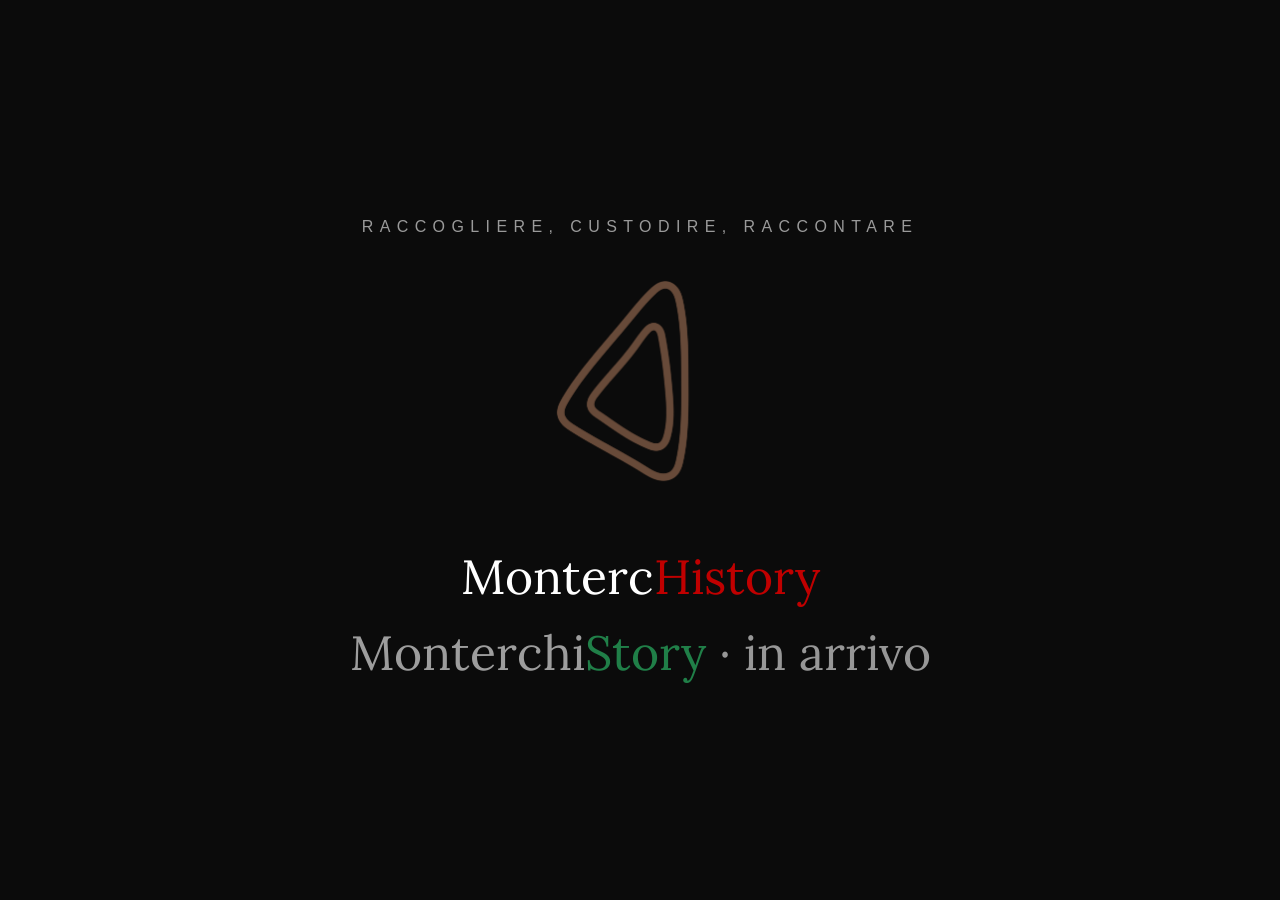
==== index.html @ 23e5a447 "Update index.html for mobile version" ====
<!DOCTYPE html>
<html lang="it">
<head>
<meta name="viewport" content="width=device-width, initial-scale=1.0">
<meta charset="UTF-8">
<title>Monterchistory</title>
<link href="https://fonts.googleapis.com/css2?family=Lora:wght@700&display=swap" rel="stylesheet">
<style>
/* =====================
   GLOBAL STYLES
===================== */
html, body {
  margin: 0;
  padding: 0;
  height: 100%;
  font-family: 'Helvetica Neue', Arial, sans-serif;
  background: #0b0b0b;
  color: #f5f5f5;
  overflow-x: hidden;
}
body { display: flex; flex-direction: column; }
a { color: #f5f5f5; text-decoration: none; }

/* =====================
   HOMEPAGE STYLES
===================== */
.home {
  height: 100vh;
  display: flex;
  flex-direction: column;
  justify-content: center;
  align-items: center;
  text-align: center;
}
.sovra-logo { letter-spacing: 0.4em; text-transform: uppercase; font-size: 1rem; margin-bottom: 20px; color: #9a9a9a; }
.logo { width: 250px; height: 250px; margin-bottom: 40px; }
.links { display: flex; flex-direction: column; gap: 15px; align-items: center; }
.links a, .links span { font-size: 3rem; display: inline-flex; align-items: center; font-family: 'Lora', serif; }
.white{color:#fff}
.red{color:#c00000}
.green{color:#2ecc71}
.shaded { opacity: 0.6; }
.brand{white-space:nowrap}

/* =====================
   HOVER EFFECT HOMEPAGE TITLES
===================== */
.home .links a span.brand,
.home .links span.brand {
  transition: transform 0.25s ease;
}
.home .links a span.brand:hover,
.home .links span.brand:hover {
  transform: scale(1.05);
}

/* =====================
   PAGE STYLES (MISSIONE, GALLERIA, CONTATTI)
===================== */
.page { min-height: 100vh; padding: 80px 10vw; display: none; }
.supertitle { text-transform: uppercase; letter-spacing: 0.3em; font-size: 0.7rem; color: #9a9a9a; margin-bottom: 20px; font-family: 'Helvetica Neue', Arial, sans-serif; }
.title { display: flex; align-items: center; gap: 15px; font-size: 2.5rem; font-weight: 700; cursor: pointer; font-family: 'Lora', serif; }
.title img { width: 50px; height: 50px; }
.nav { margin: 30px 0; display: flex; gap: 20px; font-family: 'Helvetica Neue', Arial, sans-serif; }
.nav a.active { border-bottom: 2px solid #f5f5f5; }
.content { max-width: 700px; line-height: 1.6; color: #e0e0e0; font-family: 'Helvetica Neue', Arial, sans-serif; }

/* =====================
   GALLERY STYLES
===================== */
.gallery {
  display: grid;
  grid-template-columns: repeat(auto-fit, minmax(200px, 1fr));
  gap: 20px;
  width: 100%;
  justify-items: center;
  margin-top: 2rem;
}
.gallery img {
  width: 100%;
  height: 120px;
  object-fit: cover;
  cursor: pointer;
  transition: transform .25s;
}
.gallery img:hover { transform: scale(1.05); }

/* =====================
   CONTACT LINK STYLES
===================== */
.contact-link {
  color: #0000EE; /* classico blu dei link */
  text-decoration: underline;
}

/* =====================
   LIGHTBOX STYLES
===================== */
.lightbox { position: fixed; inset: 0; background: rgba(0,0,0,0.9); display: none; flex-direction: column; align-items: center; justify-content: center; z-index: 10; }
.lightbox img { max-width: 80%; max-height: 60vh; }
.lightbox .desc { margin-top: 20px; color: #f5f5f5; font-family: 'Helvetica Neue', Arial, sans-serif; }
.close { position: absolute; top: 30px; right: 40px; font-size: 2rem; cursor: pointer; }
.arrow { position: absolute; top: 50%; font-size: 3rem; cursor: pointer; user-select: none; }
.arrow.left { left: 40px; }
.arrow.right { right: 40px; }

/* =====================
   MOBILE STYLES
===================== */
@media (max-width: 768px) {

  /* HOME */
  .sovra-logo {
    font-size: 0.7rem;
    letter-spacing: 0.2em;
    margin-bottom: 15px;
  }

  .logo {
    width: 160px;
    height: 160px;
    margin-bottom: 25px;
  }

  .links a,
  .links span {
    font-size: 1.8rem;
  }

  /* PAGES */
  .page {
    padding: 60px 6vw;
  }

  .title {
    font-size: 1.8rem;
    gap: 10px;
  }

  .title img {
    width: 36px;
    height: 36px;
  }

  .nav {
    flex-wrap: wrap;
    gap: 15px;
    font-size: 0.9rem;
  }

  .content {
    font-size: 0.95rem;
    line-height: 1.7;
  }

  /* GALLERY */
  .gallery {
    grid-template-columns: repeat(auto-fit, minmax(140px, 1fr));
  }

  .gallery img {
    height: 100px;
  }

  /* LIGHTBOX */
  .lightbox img {
    max-width: 92%;
    max-height: 55vh;
  }

  .arrow {
    font-size: 2.2rem;
  }

  .arrow.left { left: 15px; }
  .arrow.right { right: 15px; }

  .close {
    top: 15px;
    right: 20px;
    font-size: 1.6rem;
  }
}

</style>
</head>
<body oncontextmenu="return false;">

<!-- =====================
     HOMEPAGE SECTION
===================== -->
<section class="home" id="home">
  <div class="sovra-logo">Raccogliere, custodire, raccontare</div>
  <img class="logo" src="img/logo/logo-monterchistory.png" alt="Monterchistory logo">
  <div class="links">
    <a href="#" onclick="event.preventDefault(); openPage('missione');"><span class="brand"><span class="white">Monterc</span><span class="red">History</span></span></a>
    <span class="brand shaded"><span class="white">Monterchi</span><span class="green">Story</span> &nbsp;· in arrivo</span>
  </div>
</section>

<!-- =====================
     MISSION PAGE
===================== -->
<section class="page" id="missione">
  <div class="supertitle">Dalle radici al presente</div>
  <div class="title" onclick="openPage('home')"><img src="img/logo/logo-monterchistory.png" alt="Monterchistory logo piccolo"><span class="brand"><span class="white">Monterc</span><span class="red">History</span></span></div>
  <div class="nav">
    <a class="active">Missione</a>
    <a href="#" onclick="openPage('galleria')">Galleria</a>
    <a href="#" onclick="openPage('contatti')">Contatti</a>
  </div>
  <div class="content">
    Il progetto MontercHistory nasce con l’obiettivo di recuperare e conservare la memoria storica di Monterchi.
    <br><br>
    Attraverso la raccolta di testimonianze, fotografie, documenti e ricostruzioni storiche, il progetto preserva 
    l’identità e le tradizioni del paese, rendendola fruibile e accessibile alle generazioni presenti e future.
  </div>
</section>

<!-- =====================
     GALLERY PAGE
===================== -->
<section class="page" id="galleria">
  <div class="supertitle">Dalle radici al presente</div>
  <div class="title" onclick="openPage('home')"><img src="img/logo/logo-monterchistory.png" alt="Monterchistory logo piccolo"><span class="brand"><span class="white">Monterc</span><span class="red">History</span></span></div>
  <div class="nav">
    <a href="#" onclick="openPage('missione')">Missione</a>
    <a class="active">Galleria</a>
    <a href="#" onclick="openPage('contatti')">Contatti</a>
  </div>
  <div class="gallery" id="galleryContainer"></div>
</section>

<!-- =====================
     CONTACTS PAGE
===================== -->
<section class="page" id="contatti">
  <div class="supertitle">Dalle radici al presente</div>
  <div class="title" onclick="openPage('home')"><img src="img/logo/logo-monterchistory.png" alt="Monterchistory logo piccolo"><span class="brand"><span class="white">Monterc</span><span class="red">History</span></span></div>
  <div class="nav">
    <a href="#" onclick="openPage('missione')">Missione</a>
    <a href="#" onclick="openPage('galleria')">Galleria</a>
    <a class="active">Contatti</a>
  </div>
  <div class="content">
  <p>Se vuoi metterti in contatto o hai materiale fotografico, video o documenti riguardanti Monterchi, contattaci:</p>
  <p>Email: <a href="mailto:info@monterchistory.it" class="contact-link">info@monterchistory.it</a></p>
  <p>Facebook: <a href="https://www.facebook.com/Monterchistory.it" target="_blank" class="contact-link">facebook.com/monterchistory.it</a></p>
  <p>Instagram: <a href="https://www.instagram.com/monterchistory" target="_blank" class="contact-link">instagram.com/monterchistory</a></p>
  </div>
</section>

<!-- =====================
     LIGHTBOX SECTION
===================== -->
<div class="lightbox" id="lightbox">
  <div class="close" onclick="closeLightbox()">✕</div>
  <div class="arrow left" onclick="prevImg()">‹</div>
  <img id="lightImg" src="">
  <div class="arrow right" onclick="nextImg()">›</div>
  <div class="desc" id="lightDesc"></div>
</div>

<!-- =====================
     SCRIPT SECTION
===================== -->
<script>
const pages = ['missione','galleria','contatti'];
function openPage(id){
  document.getElementById('home').style.display = (id === 'home') ? 'flex' : 'none';
  pages.forEach(p=>{
    const el = document.getElementById(p);
    if(el) el.style.display = (p === id) ? 'block' : 'none';
  });
  document.getElementById('lightbox').style.display='none';
}

const galleryImages = [
  {src:'img/fotografie/IV001.JPG', desc:'Descrizione immagine 1'},
  {src:'img/fotografie/IV002.JPG', desc:'Descrizione immagine 2'},
  {src:'img/fotografie/IV003.JPG', desc:'Descrizione immagine 3'}
];

const galleryContainer = document.getElementById('galleryContainer');
galleryImages.forEach((img, index) => {
  const imageElem = document.createElement('img');
  imageElem.src = img.src;
  imageElem.onclick = () => openLightbox(index);
  galleryContainer.appendChild(imageElem);
});

let current = 0;
function openLightbox(i){ current=i; document.getElementById('lightImg').src=galleryImages[i].src; document.getElementById('lightDesc').innerText=galleryImages[i].desc; document.getElementById('lightbox').style.display='flex'; }
function closeLightbox(){ document.getElementById('lightbox').style.display='none'; }
function nextImg(){ current=(current+1)%galleryImages.length; openLightbox(current); }
function prevImg(){ current=(current-1+galleryImages.length)%galleryImages.length; openLightbox(current); }
document.addEventListener('dragstart', e=>e.preventDefault());
</script>
</body>
</html>
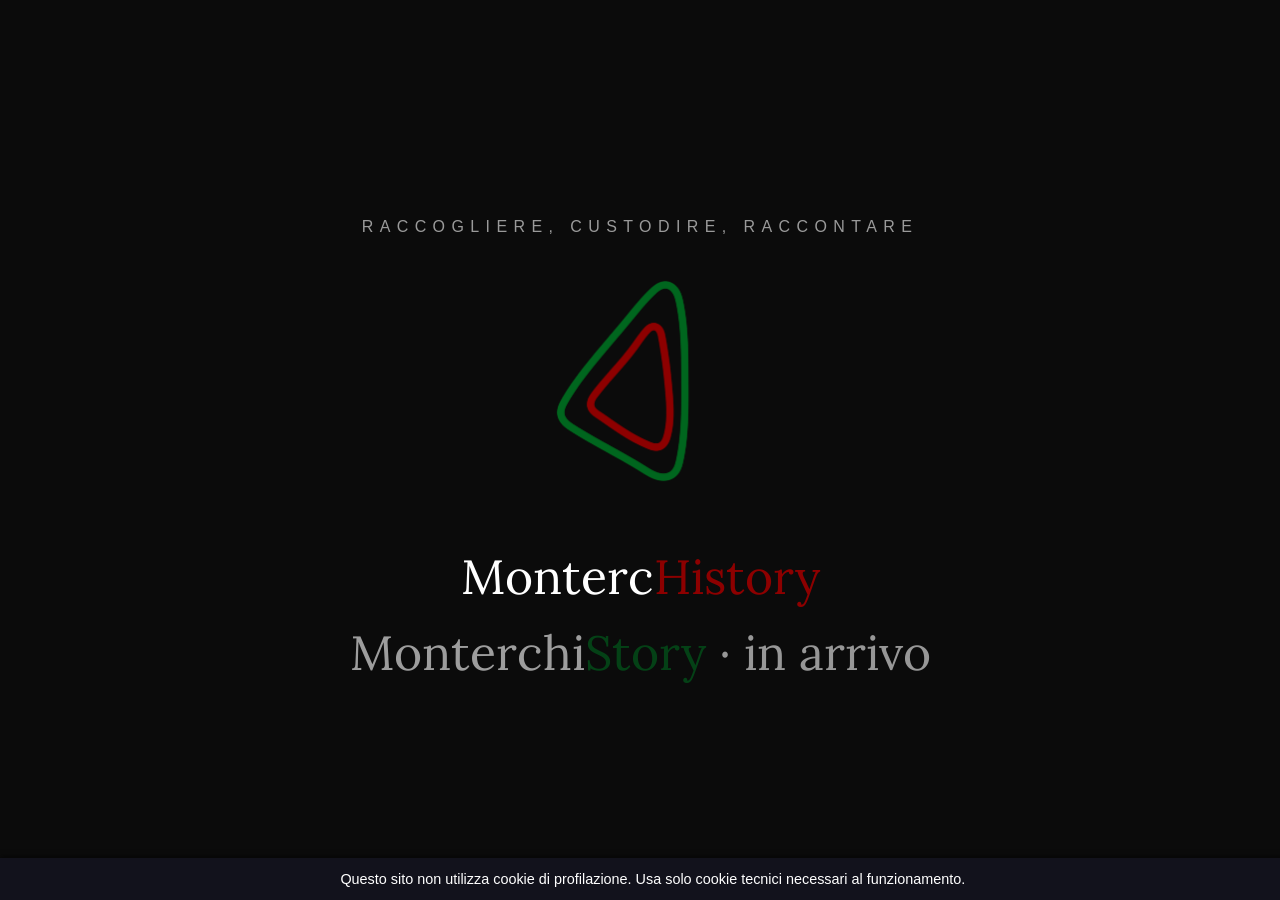
==== commit b782e515: "Update index.html Primo upload di foto esteso con didascalie. Modifiche minori." ====
--- a/index.html
+++ b/index.html
@@ -1,7 +1,6 @@
 <!DOCTYPE html>
 <html lang="it">
 <head>
-<meta name="viewport" content="width=device-width, initial-scale=1.0">
 <meta charset="UTF-8">
 <title>Monterchistory</title>
 <link href="https://fonts.googleapis.com/css2?family=Lora:wght@700&display=swap" rel="stylesheet">
@@ -37,8 +36,8 @@
 .links { display: flex; flex-direction: column; gap: 15px; align-items: center; }
 .links a, .links span { font-size: 3rem; display: inline-flex; align-items: center; font-family: 'Lora', serif; }
 .white{color:#fff}
-.red{color:#c00000}
-.green{color:#2ecc71}
+.red{color:#8d0000ff}
+.green{color:#00661eff}
 .shaded { opacity: 0.6; }
 .brand{white-space:nowrap}
 
@@ -59,7 +58,7 @@
 ===================== */
 .page { min-height: 100vh; padding: 80px 10vw; display: none; }
 .supertitle { text-transform: uppercase; letter-spacing: 0.3em; font-size: 0.7rem; color: #9a9a9a; margin-bottom: 20px; font-family: 'Helvetica Neue', Arial, sans-serif; }
-.title { display: flex; align-items: center; gap: 15px; font-size: 2.5rem; font-weight: 700; cursor: pointer; font-family: 'Lora', serif; }
+.title { display: flex; align-items: center; gap: 0px; font-size: 2.5rem; font-weight: 700; cursor: pointer; font-family: 'Lora', serif; }
 .title img { width: 50px; height: 50px; }
 .nav { margin: 30px 0; display: flex; gap: 20px; font-family: 'Helvetica Neue', Arial, sans-serif; }
 .nav a.active { border-bottom: 2px solid #f5f5f5; }
@@ -89,7 +88,7 @@
    CONTACT LINK STYLES
 ===================== */
 .contact-link {
-  color: #0000EE; /* classico blu dei link */
+  color: #0000EE; /* blu per link */
   text-decoration: underline;
 }
 
@@ -98,88 +97,35 @@
 ===================== */
 .lightbox { position: fixed; inset: 0; background: rgba(0,0,0,0.9); display: none; flex-direction: column; align-items: center; justify-content: center; z-index: 10; }
 .lightbox img { max-width: 80%; max-height: 60vh; }
-.lightbox .desc { margin-top: 20px; color: #f5f5f5; font-family: 'Helvetica Neue', Arial, sans-serif; }
+.lightbox .desc { margin-top: 20px; color: #f5f5f5; font-family: 'Helvetica Neue', Arial, sans-serif; text-align: center;}
+.lightbox .desc p {margin: 0.8rem 0;line-height: 1.4;}
 .close { position: absolute; top: 30px; right: 40px; font-size: 2rem; cursor: pointer; }
 .arrow { position: absolute; top: 50%; font-size: 3rem; cursor: pointer; user-select: none; }
 .arrow.left { left: 40px; }
 .arrow.right { right: 40px; }
 
 /* =====================
-   MOBILE STYLES
-===================== */
-@media (max-width: 768px) {
-
-  /* HOME */
-  .sovra-logo {
-    font-size: 0.7rem;
-    letter-spacing: 0.2em;
-    margin-bottom: 15px;
-  }
-
-  .logo {
-    width: 160px;
-    height: 160px;
-    margin-bottom: 25px;
-  }
-
-  .links a,
-  .links span {
-    font-size: 1.8rem;
-  }
-
-  /* PAGES */
-  .page {
-    padding: 60px 6vw;
-  }
-
-  .title {
-    font-size: 1.8rem;
-    gap: 10px;
-  }
-
-  .title img {
-    width: 36px;
-    height: 36px;
-  }
-
-  .nav {
-    flex-wrap: wrap;
-    gap: 15px;
-    font-size: 0.9rem;
-  }
-
-  .content {
-    font-size: 0.95rem;
-    line-height: 1.7;
-  }
-
-  /* GALLERY */
-  .gallery {
-    grid-template-columns: repeat(auto-fit, minmax(140px, 1fr));
-  }
-
-  .gallery img {
-    height: 100px;
-  }
-
-  /* LIGHTBOX */
-  .lightbox img {
-    max-width: 92%;
-    max-height: 55vh;
-  }
-
-  .arrow {
-    font-size: 2.2rem;
-  }
-
-  .arrow.left { left: 15px; }
-  .arrow.right { right: 15px; }
-
-  .close {
-    top: 15px;
-    right: 20px;
-    font-size: 1.6rem;
-  }
+   COOKIE INFO BANNER
+===================== */
+#cookie-info-banner {
+  position: fixed;
+  bottom: 0;
+  left: 0;
+  width: 100%;
+  background: rgba(20,20,30,0.95);
+  color: #fff;
+  padding: 0.8rem;
+  text-align: center;
+  font-family: 'Helvetica Neue', Arial, sans-serif;
+  font-size: 0.9rem;
+  z-index: 2000;
+  box-shadow: 0 -2px 5px rgba(0,0,0,0.5);
+  display: none;
+}
+
+#cookie-info-banner.fade-out {
+  transition: opacity 1s ease;
+  opacity: 0;
 }
 
 </style>
@@ -210,10 +156,9 @@
     <a href="#" onclick="openPage('contatti')">Contatti</a>
   </div>
   <div class="content">
-    Il progetto MontercHistory nasce con l’obiettivo di recuperare e conservare la memoria storica di Monterchi.
+    Il progetto MontercHistory nasce con l’obiettivo di recuperare, conservare e valorizzare la memoria storica di Monterchi.
     <br><br>
-    Attraverso la raccolta di testimonianze, fotografie, documenti e ricostruzioni storiche, il progetto preserva 
-    l’identità e le tradizioni del paese, rendendola fruibile e accessibile alle generazioni presenti e future.
+    Attraverso la raccolta di testimonianze, fotografie, documenti e ricostruzioni storiche, il progetto punta a preservare l’identità e le tradizioni del paese, rendendole accessibili alle generazioni presenti e future.
   </div>
 </section>
 
@@ -243,9 +188,9 @@
     <a class="active">Contatti</a>
   </div>
   <div class="content">
-  <p>Se vuoi metterti in contatto o hai materiale fotografico, video o documenti riguardanti Monterchi, contattaci:</p>
+  <p>Se vuoi metterti in contatto con noi o hai materiale fotografico, video o documenti riguardanti Monterchi, scrivici:</p>
   <p>Email: <a href="mailto:info@monterchistory.it" class="contact-link">info@monterchistory.it</a></p>
-  <p>Facebook: <a href="https://www.facebook.com/Monterchistory.it" target="_blank" class="contact-link">facebook.com/monterchistory.it</a></p>
+  <p>Facebook: <a href="https://www.facebook.com/monterchistory.it" target="_blank" class="contact-link">facebook.com/monterchistory.it</a></p>
   <p>Instagram: <a href="https://www.instagram.com/monterchistory" target="_blank" class="contact-link">instagram.com/monterchistory</a></p>
   </div>
 </section>
@@ -276,10 +221,81 @@
 }
 
 const galleryImages = [
-  {src:'img/fotografie/IV001.JPG', desc:'Descrizione immagine 1'},
-  {src:'img/fotografie/IV002.JPG', desc:'Descrizione immagine 2'},
-  {src:'img/fotografie/IV003.JPG', desc:'Descrizione immagine 3'}
+
+  {src:'img/fotografie/LG011.JPG', desc: '<p>1. Monterchi - Vista da Mercatale.</p><p>Fonte: Lina Guadagni</p>'},
+  {src:'img/fotografie/IV001.JPG', desc: '<p>2. Monterchi - Vista del paese da la Reglia.</p><p>Fonte: MONTERCHI - Immagini e Vita</p>'},
+  {src:'img/fotografie/LG016.JPG', desc: '<p>3. Monterchi - Processione sulla neve.</p><p>Fonte: Lina Guadagni</p>'},
+  {src:'img/fotografie/SF001.JPG', desc: '<p></p><p>4. Fonte: Studio F10</p>'},
+  {src:'img/fotografie/SF002.JPG', desc: '<p>5. Monterchi - Vista da Le Cortine.</p><p>Fonte: Studio F10</p>'},
+  {src:'img/fotografie/LG005.JPG', desc: '<p>6. Monterchi - Via Garibaldi dopo il terremoto del 1917.</p><p>Fonte: Lina Guadagni</p>'},
+  {src:'img/fotografie/LG006.JPG', desc: '<p>7. Monterchi - Via Garibaldi prima del terremoto del 1917.</p><p>Fonte: Lina Guadagni</p>'},
+  {src:'img/fotografie/SF004.JPG', desc: '<p></p><p>8. Fonte: Studio F10</p>'},
+  {src:'img/fotografie/SF006.JPG', desc: '<p></p><p>9. Fonte: Studio F10</p>'},
+  {src:'img/fotografie/SF007.JPG', desc: '<p></p><p>10. Fonte: Studio F10</p>'},
+
+  {src:'img/fotografie/SF005.JPG', desc: '<p></p><p>11. Fonte: Studio F10</p>'},
+  {src:'img/fotografie/SF008.JPG', desc: '<p></p><p>12. Fonte: Studio F10</p>'},
+  {src:'img/fotografie/SF009.JPG', desc: '<p></p><p>13 Fonte: Studio F10</p>'},
+  {src:'img/fotografie/SF010.JPG', desc: '<p></p><p>14. Fonte: Studio F10</p>'},
+  {src:'img/fotografie/VN005.JPG', desc: '<p></p><p>15. Fonte: Veronica del Novanta</p>'},
+  {src:'img/fotografie/SF013.JPG', desc: '<p></p><p>16. Fonte: Studio F10</p>'},
+  {src:'img/fotografie/LG032.JPG', desc: '<p>17. Monterchi - Piazza del Mercatale.</p><p>Fonte: Lina Guadagni</p>'},
+  {src:'img/fotografie/LG013.JPG', desc: '<p></p><p>18. Fonte: Lina Guadagni</p>'},
+  {src:'img/fotografie/SF003.JPG', desc: '<p></p><p>19. Fonte: Studio F10</p>'},
+  {src:'img/fotografie/SF011.JPG', desc: '<p></p><p>20. Fonte: Studio F10</p>'},
+
+  {src:'img/fotografie/LG025.JPG', desc: '<p>21. Monterchi - Vista del Mercatale.</p><p>Fonte: Lina Guadagni</p>'},
+  {src:'img/fotografie/SF012.JPG', desc: '<p></p><p>22. Fonte: Studio F10</p>'},
+  {src:'img/fotografie/IV003.JPG', desc: '<p>23. Le Ville - Stazione ferroviaria.</p><p>Fonte: MONTERCHI - Immagini e Vita</p>'},
+  {src:'img/fotografie/SF017.JPG', desc: '<p></p><p>24. Fonte: Studio F10</p>'},
+  {src:'img/fotografie/SF019.JPG', desc: '<p></p><p>25. Fonte: Studio F10</p>'},
+  {src:'img/fotografie/JD001.JPG', desc: '<p>26. Monterchi - Via Mazzini prima del terremoto del 1917.</p><p>Fonte: Josiane Miglietti Delor</p>'},
+  {src:'img/fotografie/LG012.JPG', desc: '<p>27. Monterchi - Pompieri all\'interno della canonica crollata a causa del terremoto, 27 aprile 1917.</p><p>Fonte: Lina Guadagni</p>'},
+  {src:'img/fotografie/LG014.JPG', desc: '<p>28. Monterchi - Pompieri all\'interno della Chiesa di San Simeone collata a causa del terremoto, 11 maggio 1917.</p><p>Fonte: Lina Guadagni</p>'},
+  {src:'img/fotografie/SF014.JPG', desc: '<p></p><p>29. Fonte: Studio F10</p>'},
+  {src:'img/fotografie/SF015.JPG', desc: '<p></p><p>30. Fonte: Studio F10</p>'},
+
+  {src:'img/fotografie/SF016.JPG', desc: '<p></p><p>31. Fonte: Studio F10</p>'},
+  {src:'img/fotografie/LG007.JPG', desc: '<p>32. Monterchi - Piazza Umberto I dopo il terremoto del 1917.</p><p>Fonte: Lina Guadagni</p>'},
+  {src:'img/fotografie/LG008.JPG', desc: '<p></p><p>33. Fonte: Lina Guadagni</p>'},
+  {src:'img/fotografie/LG017.JPG', desc: '<p>34. Monterchi - Lavori di ricostruzione dopo il terremoto.</p><p>Fonte: Lina Guadagni</p>'},
+  {src:'img/fotografie/LG027.JPG', desc: '<p></p><p>35. Fonte: Lina Guadagni</p>'},
+  {src:'img/fotografie/LG035.JPG', desc: '<p>36. Molino elettrico di cereali - Giuntini.</p><p>Fonte: Lina Guadagni</p>'},
+  {src:'img/fotografie/LG004.JPG', desc: '<p></p><p>37. Fonte: Lina Guadagni</p>'},
+  {src:'img/fotografie/LG024.JPG', desc: '<p></p><p>38. Fonte: Lina Guadagni</p>'},
+  {src:'img/fotografie/SF018.JPG', desc: '<p></p><p>39. Fonte: Studio F10</p>'},
+  {src:'img/fotografie/LG015.JPG', desc: '<p></p><p>40. Fonte: Lina Guadagni</p>'},
+
+  {src:'img/fotografie/IV002.JPG', desc: '<p>41. Sosta durante la mietitura,  1939.</p><p>Fonte: MONTERCHI - Immagini e Vita</p>'},
+  {src:'img/fotografie/LG019.JPG', desc: '<p></p><p>42. Fonte: Lina Guadagni</p>'},
+  {src:'img/fotografie/LG020.JPG', desc: '<p></p><p>43. Fonte: Lina Guadagni</p>'},
+  {src:'img/fotografie/LG022.JPG', desc: '<p></p><p>44. Fonte: Lina Guadagni</p>'},
+  {src:'img/fotografie/IV005.JPG', desc: '<p>45. Ripoli - Lavorazione del tabacco, 1939.</p><p>Fonte: MONTERCHI - Immagini e Vita</p>'},
+  {src:'img/fotografie/IV004.JPG', desc: '<p>46. Lavorazione del tabacco, 1939.</p><p>Fonte: MONTERCHI - Immagini e Vita</p>'},
+  {src:'img/fotografie/LG001.JPG', desc: '<p></p><p>47. Fonte: Lina Guadagni</p>'},
+  {src:'img/fotografie/LG002.JPG', desc: '<p></p><p>48. Fonte: Lina Guadagni</p>'},
+  {src:'img/fotografie/LG003.JPG', desc: '<p>49. Coltivazione della vite.</p><p>Fonte: Lina Guadagni</p>'},
+  {src:'img/fotografie/LG009.JPG', desc: '<p></p><p>50. Fonte: Lina Guadagni</p>'},
+
+  {src:'img/fotografie/LG010.JPG', desc: '<p></p><p>51. Fonte: Lina Guadagni</p>'},
+  {src:'img/fotografie/LG018.JPG', desc: '<p>52. Scena di vita: bagno al fiume.</p><p>Fonte: Lina Guadagni</p>'},
+  {src:'img/fotografie/LG021.JPG', desc: '<p></p><p>53. Fonte: Lina Guadagni</p>'},
+  {src:'img/fotografie/LG023.JPG', desc: '<p></p><p>54. Fonte: Lina Guadagni</p>'},
+  {src:'img/fotografie/LG026.JPG', desc: '<p></p><p>55. Fonte: Lina Guadagni</p>'},
+  {src:'img/fotografie/LG028.JPG', desc: '<p></p><p>56. Fonte: Lina Guadagni</p>'},
+  {src:'img/fotografie/LG029.JPG', desc: '<p></p><p>57. Fonte: Lina Guadagni</p>'},
+  {src:'img/fotografie/LG030.JPG', desc: '<p></p><p>58. Fonte: Lina Guadagni</p>'},
+  {src:'img/fotografie/LG031.JPG', desc: '<p></p><p>59. Fonte: Lina Guadagni</p>'},
+  {src:'img/fotografie/LG033.JPG', desc: '<p>60. Monterchi - Benito Mussolini in visita.</p><p>Fonte: Lina Guadagni</p>'},
+
+  {src:'img/fotografie/LG034.JPG', desc: '<p></p><p>61. Fonte: Lina Guadagni</p>'},
+  {src:'img/fotografie/VN001.JPG', desc: '<p></p><p>62. Fonte: Veronica del Novanta</p>'},
+  {src:'img/fotografie/VN002.JPG', desc: '<p></p><p>63. Fonte: Veronica del Novanta</p>'},
+  {src:'img/fotografie/VN004.JPG', desc: '<p></p><p>64. Fonte: Veronica del Novanta</p>'},
+
+
 ];
+
 
 const galleryContainer = document.getElementById('galleryContainer');
 galleryImages.forEach((img, index) => {
@@ -290,12 +306,33 @@
 });
 
 let current = 0;
-function openLightbox(i){ current=i; document.getElementById('lightImg').src=galleryImages[i].src; document.getElementById('lightDesc').innerText=galleryImages[i].desc; document.getElementById('lightbox').style.display='flex'; }
+function openLightbox(i){ current=i; document.getElementById('lightImg').src=galleryImages[i].src; document.getElementById('lightDesc').innerHTML=galleryImages[i].desc; document.getElementById('lightbox').style.display='flex'; }
 function closeLightbox(){ document.getElementById('lightbox').style.display='none'; }
 function nextImg(){ current=(current+1)%galleryImages.length; openLightbox(current); }
 function prevImg(){ current=(current-1+galleryImages.length)%galleryImages.length; openLightbox(current); }
 document.addEventListener('dragstart', e=>e.preventDefault());
 </script>
+
+<div id="cookie-info-banner">
+  Questo sito non utilizza cookie di profilazione.
+  Usa solo cookie tecnici necessari al funzionamento.
+</div>
+
+<script>
+document.addEventListener('DOMContentLoaded', () => {
+  if (!localStorage.getItem('cookieInfoSeen')) {
+    const banner = document.getElementById('cookie-info-banner');
+    banner.style.display = 'block';
+
+    setTimeout(() => {
+      banner.classList.add('fade-out');
+      setTimeout(() => banner.style.display = 'none', 1000);
+    }, 10000);
+
+    localStorage.setItem('cookieInfoSeen', 'true');
+  }
+});
+</script>
+
 </body>
 </html>
-
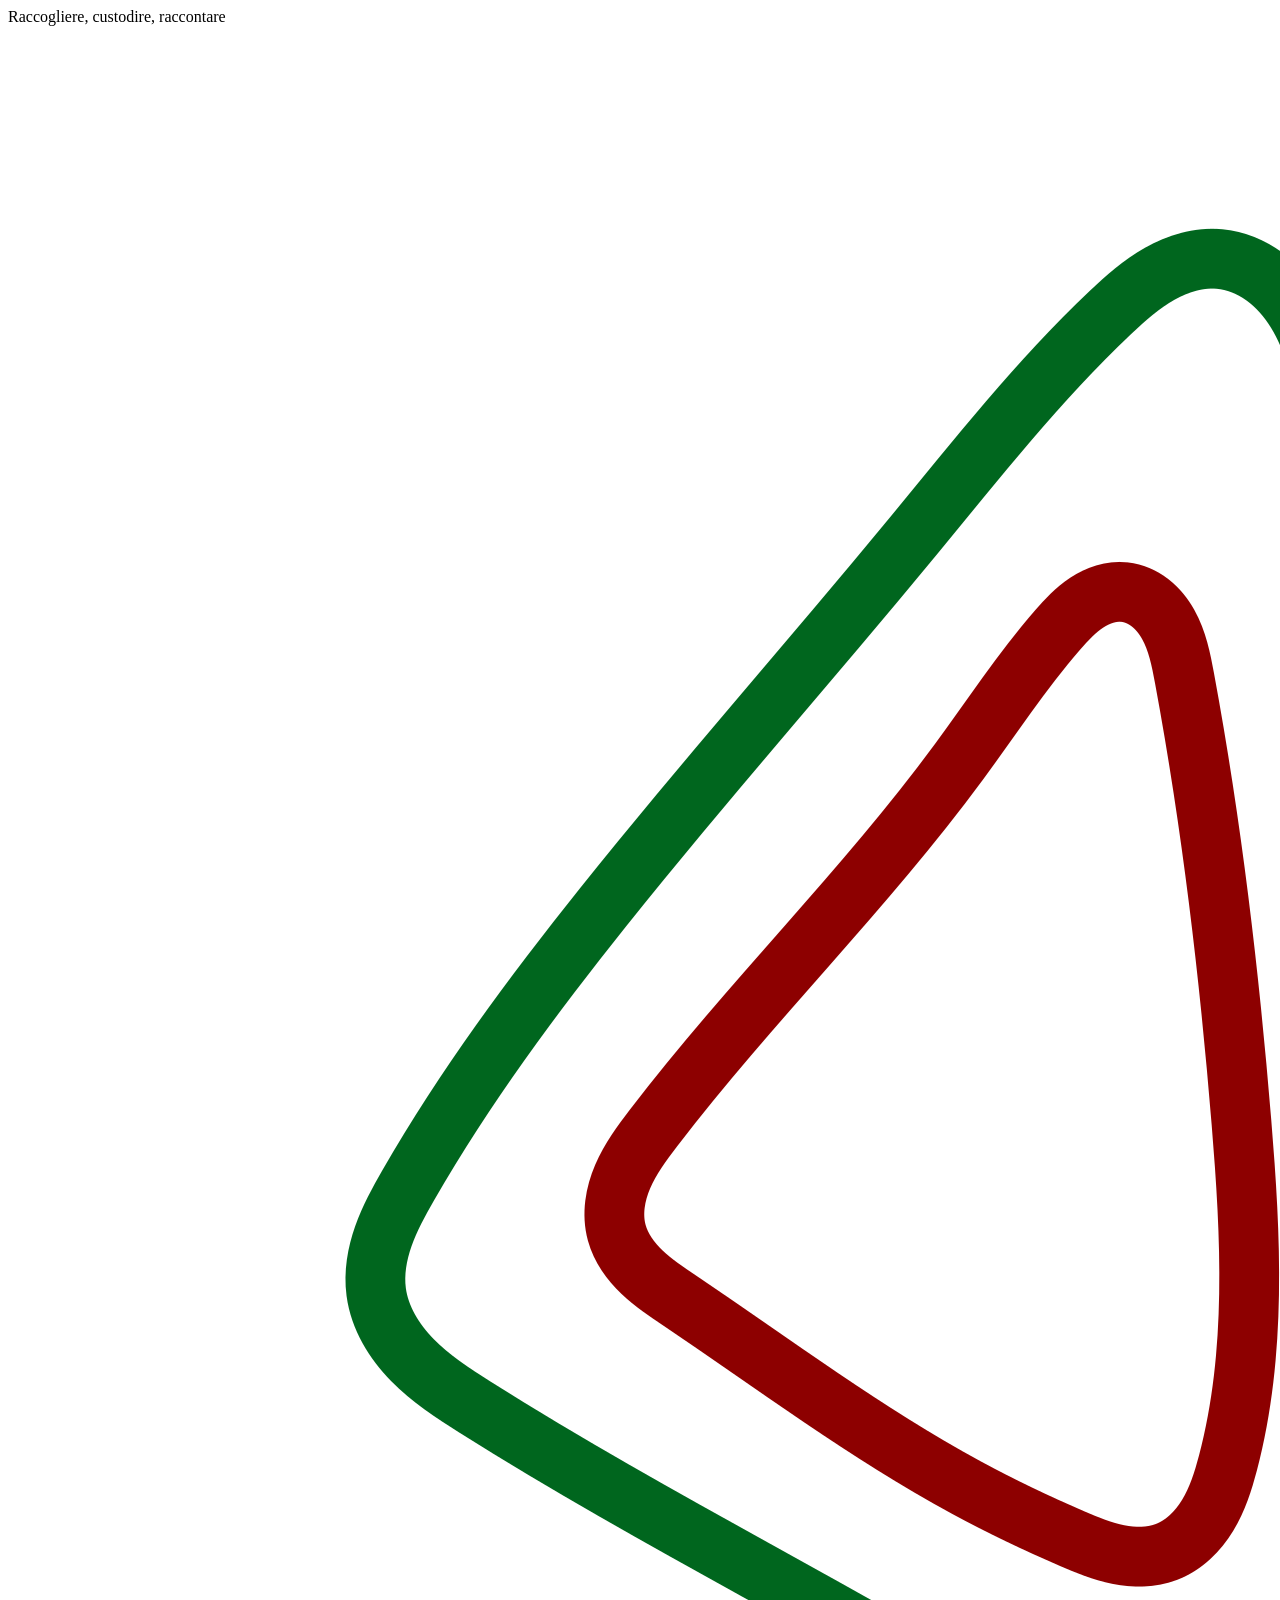
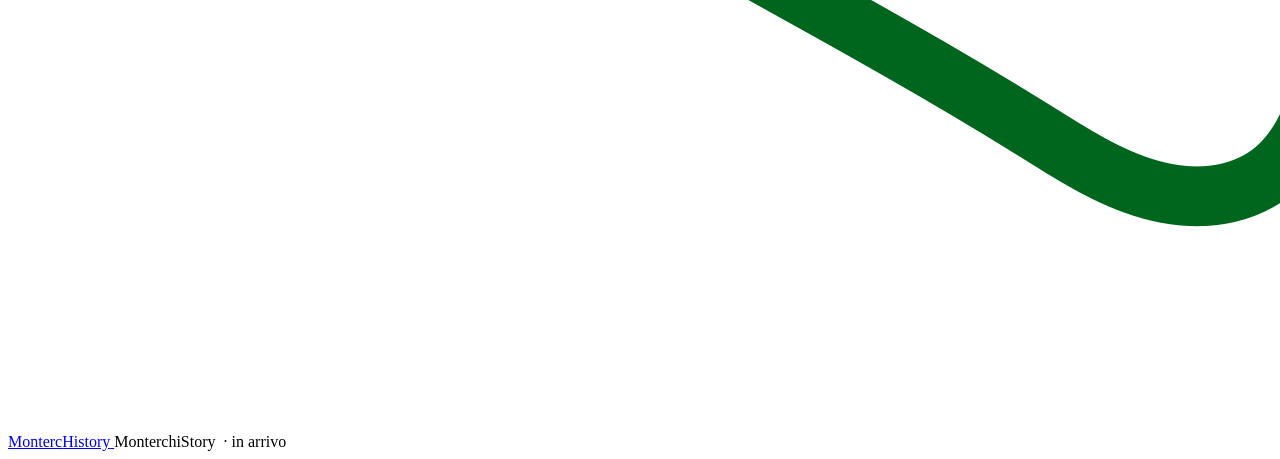
==== commit f2e926a6: "Index v2 con pagine separate" ====
--- a/index.html
+++ b/index.html
@@ -1,337 +1,56 @@
 <!DOCTYPE html>
 <html lang="it">
+
 <head>
 <meta charset="UTF-8">
-<title>Monterchistory</title>
+<meta name="viewport" content="width=device-width, initial-scale=1.0">
+
+<title>Monterchistory · Archivio storico di Monterchi</title>
+<meta name="description" content="Scopri Monterchistory: Raccogliere, Custodire e Raccontare la Storia di Monterchi attraverso Immagini, Documenti e Testimonianze.">
+
+<link rel="icon" type="image/png" sizes="48x48" href="favicon.png">
+<link rel="shortcut icon" href="favicon.ico">
+
 <link href="https://fonts.googleapis.com/css2?family=Lora:wght@700&display=swap" rel="stylesheet">
-<style>
-/* =====================
-   GLOBAL STYLES
-===================== */
-html, body {
-  margin: 0;
-  padding: 0;
-  height: 100%;
-  font-family: 'Helvetica Neue', Arial, sans-serif;
-  background: #0b0b0b;
-  color: #f5f5f5;
-  overflow-x: hidden;
-}
-body { display: flex; flex-direction: column; }
-a { color: #f5f5f5; text-decoration: none; }
+<link rel="stylesheet" href="css/style.css">
 
-/* =====================
-   HOMEPAGE STYLES
-===================== */
-.home {
-  height: 100vh;
-  display: flex;
-  flex-direction: column;
-  justify-content: center;
-  align-items: center;
-  text-align: center;
-}
-.sovra-logo { letter-spacing: 0.4em; text-transform: uppercase; font-size: 1rem; margin-bottom: 20px; color: #9a9a9a; }
-.logo { width: 250px; height: 250px; margin-bottom: 40px; }
-.links { display: flex; flex-direction: column; gap: 15px; align-items: center; }
-.links a, .links span { font-size: 3rem; display: inline-flex; align-items: center; font-family: 'Lora', serif; }
-.white{color:#fff}
-.red{color:#8d0000ff}
-.green{color:#00661eff}
-.shaded { opacity: 0.6; }
-.brand{white-space:nowrap}
+<!-- Open Graph / Facebook / Instagram -->
+<meta property="og:title" content="Monterchistory">
+<meta property="og:description" content="Scopri Monterchistory: Raccogliere, Custodire e Raccontare la Storia di Monterchi attraverso Immagini, Documenti e Testimonianze.">
+<meta property="og:image" content="https://monterchistory.it/img/og-cover.jpg">
+<meta property="og:url" content="https://monterchistory.it">
+<meta property="og:type" content="website">
 
-/* =====================
-   HOVER EFFECT HOMEPAGE TITLES
-===================== */
-.home .links a span.brand,
-.home .links span.brand {
-  transition: transform 0.25s ease;
-}
-.home .links a span.brand:hover,
-.home .links span.brand:hover {
-  transform: scale(1.05);
-}
+<!-- Twitter / X -->
+<meta name="twitter:card" content="summary_large_image">
+<meta name="twitter:title" content="Monterchistory">
+<meta name="twitter:description" content="Scopri Monterchistory: Raccogliere, Custodire e Raccontare la Storia di Monterchi attraverso Immagini, Documenti e Testimonianze.">
+<meta name="twitter:image" content="https://monterchistory.it/img/og-cover.jpg">
+</head>
 
-/* =====================
-   PAGE STYLES (MISSIONE, GALLERIA, CONTATTI)
-===================== */
-.page { min-height: 100vh; padding: 80px 10vw; display: none; }
-.supertitle { text-transform: uppercase; letter-spacing: 0.3em; font-size: 0.7rem; color: #9a9a9a; margin-bottom: 20px; font-family: 'Helvetica Neue', Arial, sans-serif; }
-.title { display: flex; align-items: center; gap: 0px; font-size: 2.5rem; font-weight: 700; cursor: pointer; font-family: 'Lora', serif; }
-.title img { width: 50px; height: 50px; }
-.nav { margin: 30px 0; display: flex; gap: 20px; font-family: 'Helvetica Neue', Arial, sans-serif; }
-.nav a.active { border-bottom: 2px solid #f5f5f5; }
-.content { max-width: 700px; line-height: 1.6; color: #e0e0e0; font-family: 'Helvetica Neue', Arial, sans-serif; }
 
-/* =====================
-   GALLERY STYLES
-===================== */
-.gallery {
-  display: grid;
-  grid-template-columns: repeat(auto-fit, minmax(200px, 1fr));
-  gap: 20px;
-  width: 100%;
-  justify-items: center;
-  margin-top: 2rem;
-}
-.gallery img {
-  width: 100%;
-  height: 120px;
-  object-fit: cover;
-  cursor: pointer;
-  transition: transform .25s;
-}
-.gallery img:hover { transform: scale(1.05); }
-
-/* =====================
-   CONTACT LINK STYLES
-===================== */
-.contact-link {
-  color: #0000EE; /* blu per link */
-  text-decoration: underline;
-}
-
-/* =====================
-   LIGHTBOX STYLES
-===================== */
-.lightbox { position: fixed; inset: 0; background: rgba(0,0,0,0.9); display: none; flex-direction: column; align-items: center; justify-content: center; z-index: 10; }
-.lightbox img { max-width: 80%; max-height: 60vh; }
-.lightbox .desc { margin-top: 20px; color: #f5f5f5; font-family: 'Helvetica Neue', Arial, sans-serif; text-align: center;}
-.lightbox .desc p {margin: 0.8rem 0;line-height: 1.4;}
-.close { position: absolute; top: 30px; right: 40px; font-size: 2rem; cursor: pointer; }
-.arrow { position: absolute; top: 50%; font-size: 3rem; cursor: pointer; user-select: none; }
-.arrow.left { left: 40px; }
-.arrow.right { right: 40px; }
-
-/* =====================
-   COOKIE INFO BANNER
-===================== */
-#cookie-info-banner {
-  position: fixed;
-  bottom: 0;
-  left: 0;
-  width: 100%;
-  background: rgba(20,20,30,0.95);
-  color: #fff;
-  padding: 0.8rem;
-  text-align: center;
-  font-family: 'Helvetica Neue', Arial, sans-serif;
-  font-size: 0.9rem;
-  z-index: 2000;
-  box-shadow: 0 -2px 5px rgba(0,0,0,0.5);
-  display: none;
-}
-
-#cookie-info-banner.fade-out {
-  transition: opacity 1s ease;
-  opacity: 0;
-}
-
-</style>
-</head>
 <body oncontextmenu="return false;">
-
-<!-- =====================
-     HOMEPAGE SECTION
-===================== -->
-<section class="home" id="home">
+<section class="home">
   <div class="sovra-logo">Raccogliere, custodire, raccontare</div>
   <img class="logo" src="img/logo/logo-monterchistory.png" alt="Monterchistory logo">
   <div class="links">
-    <a href="#" onclick="event.preventDefault(); openPage('missione');"><span class="brand"><span class="white">Monterc</span><span class="red">History</span></span></a>
-    <span class="brand shaded"><span class="white">Monterchi</span><span class="green">Story</span> &nbsp;· in arrivo</span>
+
+  <a href="missione.html">
+    <span class="brand">
+      <span class="white">Monterc</span><span class="red">History</span>
+    </span>
+  </a>
+
+      <span class="brand shaded">
+      <span class="white">Monterchi</span><span class="green">Story</span> &nbsp;· in arrivo
+      </span>
   </div>
 </section>
+<script>
 
-<!-- =====================
-     MISSION PAGE
-===================== -->
-<section class="page" id="missione">
-  <div class="supertitle">Dalle radici al presente</div>
-  <div class="title" onclick="openPage('home')"><img src="img/logo/logo-monterchistory.png" alt="Monterchistory logo piccolo"><span class="brand"><span class="white">Monterc</span><span class="red">History</span></span></div>
-  <div class="nav">
-    <a class="active">Missione</a>
-    <a href="#" onclick="openPage('galleria')">Galleria</a>
-    <a href="#" onclick="openPage('contatti')">Contatti</a>
-  </div>
-  <div class="content">
-    Il progetto MontercHistory nasce con l’obiettivo di recuperare, conservare e valorizzare la memoria storica di Monterchi.
-    <br><br>
-    Attraverso la raccolta di testimonianze, fotografie, documenti e ricostruzioni storiche, il progetto punta a preservare l’identità e le tradizioni del paese, rendendole accessibili alle generazioni presenti e future.
-  </div>
-</section>
-
-<!-- =====================
-     GALLERY PAGE
-===================== -->
-<section class="page" id="galleria">
-  <div class="supertitle">Dalle radici al presente</div>
-  <div class="title" onclick="openPage('home')"><img src="img/logo/logo-monterchistory.png" alt="Monterchistory logo piccolo"><span class="brand"><span class="white">Monterc</span><span class="red">History</span></span></div>
-  <div class="nav">
-    <a href="#" onclick="openPage('missione')">Missione</a>
-    <a class="active">Galleria</a>
-    <a href="#" onclick="openPage('contatti')">Contatti</a>
-  </div>
-  <div class="gallery" id="galleryContainer"></div>
-</section>
-
-<!-- =====================
-     CONTACTS PAGE
-===================== -->
-<section class="page" id="contatti">
-  <div class="supertitle">Dalle radici al presente</div>
-  <div class="title" onclick="openPage('home')"><img src="img/logo/logo-monterchistory.png" alt="Monterchistory logo piccolo"><span class="brand"><span class="white">Monterc</span><span class="red">History</span></span></div>
-  <div class="nav">
-    <a href="#" onclick="openPage('missione')">Missione</a>
-    <a href="#" onclick="openPage('galleria')">Galleria</a>
-    <a class="active">Contatti</a>
-  </div>
-  <div class="content">
-  <p>Se vuoi metterti in contatto con noi o hai materiale fotografico, video o documenti riguardanti Monterchi, scrivici:</p>
-  <p>Email: <a href="mailto:info@monterchistory.it" class="contact-link">info@monterchistory.it</a></p>
-  <p>Facebook: <a href="https://www.facebook.com/monterchistory.it" target="_blank" class="contact-link">facebook.com/monterchistory.it</a></p>
-  <p>Instagram: <a href="https://www.instagram.com/monterchistory" target="_blank" class="contact-link">instagram.com/monterchistory</a></p>
-  </div>
-</section>
-
-<!-- =====================
-     LIGHTBOX SECTION
-===================== -->
-<div class="lightbox" id="lightbox">
-  <div class="close" onclick="closeLightbox()">✕</div>
-  <div class="arrow left" onclick="prevImg()">‹</div>
-  <img id="lightImg" src="">
-  <div class="arrow right" onclick="nextImg()">›</div>
-  <div class="desc" id="lightDesc"></div>
-</div>
-
-<!-- =====================
-     SCRIPT SECTION
-===================== -->
-<script>
-const pages = ['missione','galleria','contatti'];
-function openPage(id){
-  document.getElementById('home').style.display = (id === 'home') ? 'flex' : 'none';
-  pages.forEach(p=>{
-    const el = document.getElementById(p);
-    if(el) el.style.display = (p === id) ? 'block' : 'none';
-  });
-  document.getElementById('lightbox').style.display='none';
-}
-
-const galleryImages = [
-
-  {src:'img/fotografie/LG011.JPG', desc: '<p>1. Monterchi - Vista da Mercatale.</p><p>Fonte: Lina Guadagni</p>'},
-  {src:'img/fotografie/IV001.JPG', desc: '<p>2. Monterchi - Vista del paese da la Reglia.</p><p>Fonte: MONTERCHI - Immagini e Vita</p>'},
-  {src:'img/fotografie/LG016.JPG', desc: '<p>3. Monterchi - Processione sulla neve.</p><p>Fonte: Lina Guadagni</p>'},
-  {src:'img/fotografie/SF001.JPG', desc: '<p></p><p>4. Fonte: Studio F10</p>'},
-  {src:'img/fotografie/SF002.JPG', desc: '<p>5. Monterchi - Vista da Le Cortine.</p><p>Fonte: Studio F10</p>'},
-  {src:'img/fotografie/LG005.JPG', desc: '<p>6. Monterchi - Via Garibaldi dopo il terremoto del 1917.</p><p>Fonte: Lina Guadagni</p>'},
-  {src:'img/fotografie/LG006.JPG', desc: '<p>7. Monterchi - Via Garibaldi prima del terremoto del 1917.</p><p>Fonte: Lina Guadagni</p>'},
-  {src:'img/fotografie/SF004.JPG', desc: '<p></p><p>8. Fonte: Studio F10</p>'},
-  {src:'img/fotografie/SF006.JPG', desc: '<p></p><p>9. Fonte: Studio F10</p>'},
-  {src:'img/fotografie/SF007.JPG', desc: '<p></p><p>10. Fonte: Studio F10</p>'},
-
-  {src:'img/fotografie/SF005.JPG', desc: '<p></p><p>11. Fonte: Studio F10</p>'},
-  {src:'img/fotografie/SF008.JPG', desc: '<p></p><p>12. Fonte: Studio F10</p>'},
-  {src:'img/fotografie/SF009.JPG', desc: '<p></p><p>13 Fonte: Studio F10</p>'},
-  {src:'img/fotografie/SF010.JPG', desc: '<p></p><p>14. Fonte: Studio F10</p>'},
-  {src:'img/fotografie/VN005.JPG', desc: '<p></p><p>15. Fonte: Veronica del Novanta</p>'},
-  {src:'img/fotografie/SF013.JPG', desc: '<p></p><p>16. Fonte: Studio F10</p>'},
-  {src:'img/fotografie/LG032.JPG', desc: '<p>17. Monterchi - Piazza del Mercatale.</p><p>Fonte: Lina Guadagni</p>'},
-  {src:'img/fotografie/LG013.JPG', desc: '<p></p><p>18. Fonte: Lina Guadagni</p>'},
-  {src:'img/fotografie/SF003.JPG', desc: '<p></p><p>19. Fonte: Studio F10</p>'},
-  {src:'img/fotografie/SF011.JPG', desc: '<p></p><p>20. Fonte: Studio F10</p>'},
-
-  {src:'img/fotografie/LG025.JPG', desc: '<p>21. Monterchi - Vista del Mercatale.</p><p>Fonte: Lina Guadagni</p>'},
-  {src:'img/fotografie/SF012.JPG', desc: '<p></p><p>22. Fonte: Studio F10</p>'},
-  {src:'img/fotografie/IV003.JPG', desc: '<p>23. Le Ville - Stazione ferroviaria.</p><p>Fonte: MONTERCHI - Immagini e Vita</p>'},
-  {src:'img/fotografie/SF017.JPG', desc: '<p></p><p>24. Fonte: Studio F10</p>'},
-  {src:'img/fotografie/SF019.JPG', desc: '<p></p><p>25. Fonte: Studio F10</p>'},
-  {src:'img/fotografie/JD001.JPG', desc: '<p>26. Monterchi - Via Mazzini prima del terremoto del 1917.</p><p>Fonte: Josiane Miglietti Delor</p>'},
-  {src:'img/fotografie/LG012.JPG', desc: '<p>27. Monterchi - Pompieri all\'interno della canonica crollata a causa del terremoto, 27 aprile 1917.</p><p>Fonte: Lina Guadagni</p>'},
-  {src:'img/fotografie/LG014.JPG', desc: '<p>28. Monterchi - Pompieri all\'interno della Chiesa di San Simeone collata a causa del terremoto, 11 maggio 1917.</p><p>Fonte: Lina Guadagni</p>'},
-  {src:'img/fotografie/SF014.JPG', desc: '<p></p><p>29. Fonte: Studio F10</p>'},
-  {src:'img/fotografie/SF015.JPG', desc: '<p></p><p>30. Fonte: Studio F10</p>'},
-
-  {src:'img/fotografie/SF016.JPG', desc: '<p></p><p>31. Fonte: Studio F10</p>'},
-  {src:'img/fotografie/LG007.JPG', desc: '<p>32. Monterchi - Piazza Umberto I dopo il terremoto del 1917.</p><p>Fonte: Lina Guadagni</p>'},
-  {src:'img/fotografie/LG008.JPG', desc: '<p></p><p>33. Fonte: Lina Guadagni</p>'},
-  {src:'img/fotografie/LG017.JPG', desc: '<p>34. Monterchi - Lavori di ricostruzione dopo il terremoto.</p><p>Fonte: Lina Guadagni</p>'},
-  {src:'img/fotografie/LG027.JPG', desc: '<p></p><p>35. Fonte: Lina Guadagni</p>'},
-  {src:'img/fotografie/LG035.JPG', desc: '<p>36. Molino elettrico di cereali - Giuntini.</p><p>Fonte: Lina Guadagni</p>'},
-  {src:'img/fotografie/LG004.JPG', desc: '<p></p><p>37. Fonte: Lina Guadagni</p>'},
-  {src:'img/fotografie/LG024.JPG', desc: '<p></p><p>38. Fonte: Lina Guadagni</p>'},
-  {src:'img/fotografie/SF018.JPG', desc: '<p></p><p>39. Fonte: Studio F10</p>'},
-  {src:'img/fotografie/LG015.JPG', desc: '<p></p><p>40. Fonte: Lina Guadagni</p>'},
-
-  {src:'img/fotografie/IV002.JPG', desc: '<p>41. Sosta durante la mietitura,  1939.</p><p>Fonte: MONTERCHI - Immagini e Vita</p>'},
-  {src:'img/fotografie/LG019.JPG', desc: '<p></p><p>42. Fonte: Lina Guadagni</p>'},
-  {src:'img/fotografie/LG020.JPG', desc: '<p></p><p>43. Fonte: Lina Guadagni</p>'},
-  {src:'img/fotografie/LG022.JPG', desc: '<p></p><p>44. Fonte: Lina Guadagni</p>'},
-  {src:'img/fotografie/IV005.JPG', desc: '<p>45. Ripoli - Lavorazione del tabacco, 1939.</p><p>Fonte: MONTERCHI - Immagini e Vita</p>'},
-  {src:'img/fotografie/IV004.JPG', desc: '<p>46. Lavorazione del tabacco, 1939.</p><p>Fonte: MONTERCHI - Immagini e Vita</p>'},
-  {src:'img/fotografie/LG001.JPG', desc: '<p></p><p>47. Fonte: Lina Guadagni</p>'},
-  {src:'img/fotografie/LG002.JPG', desc: '<p></p><p>48. Fonte: Lina Guadagni</p>'},
-  {src:'img/fotografie/LG003.JPG', desc: '<p>49. Coltivazione della vite.</p><p>Fonte: Lina Guadagni</p>'},
-  {src:'img/fotografie/LG009.JPG', desc: '<p></p><p>50. Fonte: Lina Guadagni</p>'},
-
-  {src:'img/fotografie/LG010.JPG', desc: '<p></p><p>51. Fonte: Lina Guadagni</p>'},
-  {src:'img/fotografie/LG018.JPG', desc: '<p>52. Scena di vita: bagno al fiume.</p><p>Fonte: Lina Guadagni</p>'},
-  {src:'img/fotografie/LG021.JPG', desc: '<p></p><p>53. Fonte: Lina Guadagni</p>'},
-  {src:'img/fotografie/LG023.JPG', desc: '<p></p><p>54. Fonte: Lina Guadagni</p>'},
-  {src:'img/fotografie/LG026.JPG', desc: '<p></p><p>55. Fonte: Lina Guadagni</p>'},
-  {src:'img/fotografie/LG028.JPG', desc: '<p></p><p>56. Fonte: Lina Guadagni</p>'},
-  {src:'img/fotografie/LG029.JPG', desc: '<p></p><p>57. Fonte: Lina Guadagni</p>'},
-  {src:'img/fotografie/LG030.JPG', desc: '<p></p><p>58. Fonte: Lina Guadagni</p>'},
-  {src:'img/fotografie/LG031.JPG', desc: '<p></p><p>59. Fonte: Lina Guadagni</p>'},
-  {src:'img/fotografie/LG033.JPG', desc: '<p>60. Monterchi - Benito Mussolini in visita.</p><p>Fonte: Lina Guadagni</p>'},
-
-  {src:'img/fotografie/LG034.JPG', desc: '<p></p><p>61. Fonte: Lina Guadagni</p>'},
-  {src:'img/fotografie/VN001.JPG', desc: '<p></p><p>62. Fonte: Veronica del Novanta</p>'},
-  {src:'img/fotografie/VN002.JPG', desc: '<p></p><p>63. Fonte: Veronica del Novanta</p>'},
-  {src:'img/fotografie/VN004.JPG', desc: '<p></p><p>64. Fonte: Veronica del Novanta</p>'},
-
-
-];
-
-
-const galleryContainer = document.getElementById('galleryContainer');
-galleryImages.forEach((img, index) => {
-  const imageElem = document.createElement('img');
-  imageElem.src = img.src;
-  imageElem.onclick = () => openLightbox(index);
-  galleryContainer.appendChild(imageElem);
-});
-
-let current = 0;
-function openLightbox(i){ current=i; document.getElementById('lightImg').src=galleryImages[i].src; document.getElementById('lightDesc').innerHTML=galleryImages[i].desc; document.getElementById('lightbox').style.display='flex'; }
-function closeLightbox(){ document.getElementById('lightbox').style.display='none'; }
-function nextImg(){ current=(current+1)%galleryImages.length; openLightbox(current); }
-function prevImg(){ current=(current-1+galleryImages.length)%galleryImages.length; openLightbox(current); }
-document.addEventListener('dragstart', e=>e.preventDefault());
-</script>
-
-<div id="cookie-info-banner">
-  Questo sito non utilizza cookie di profilazione.
-  Usa solo cookie tecnici necessari al funzionamento.
-</div>
-
-<script>
-document.addEventListener('DOMContentLoaded', () => {
-  if (!localStorage.getItem('cookieInfoSeen')) {
-    const banner = document.getElementById('cookie-info-banner');
-    banner.style.display = 'block';
-
-    setTimeout(() => {
-      banner.classList.add('fade-out');
-      setTimeout(() => banner.style.display = 'none', 1000);
-    }, 10000);
-
-    localStorage.setItem('cookieInfoSeen', 'true');
-  }
-});
+document.addEventListener('dragstart', e => e.preventDefault());
+document.addEventListener('contextmenu', e => e.preventDefault());
+document.addEventListener('selectstart', e => e.preventDefault());
 </script>
 
 </body>
